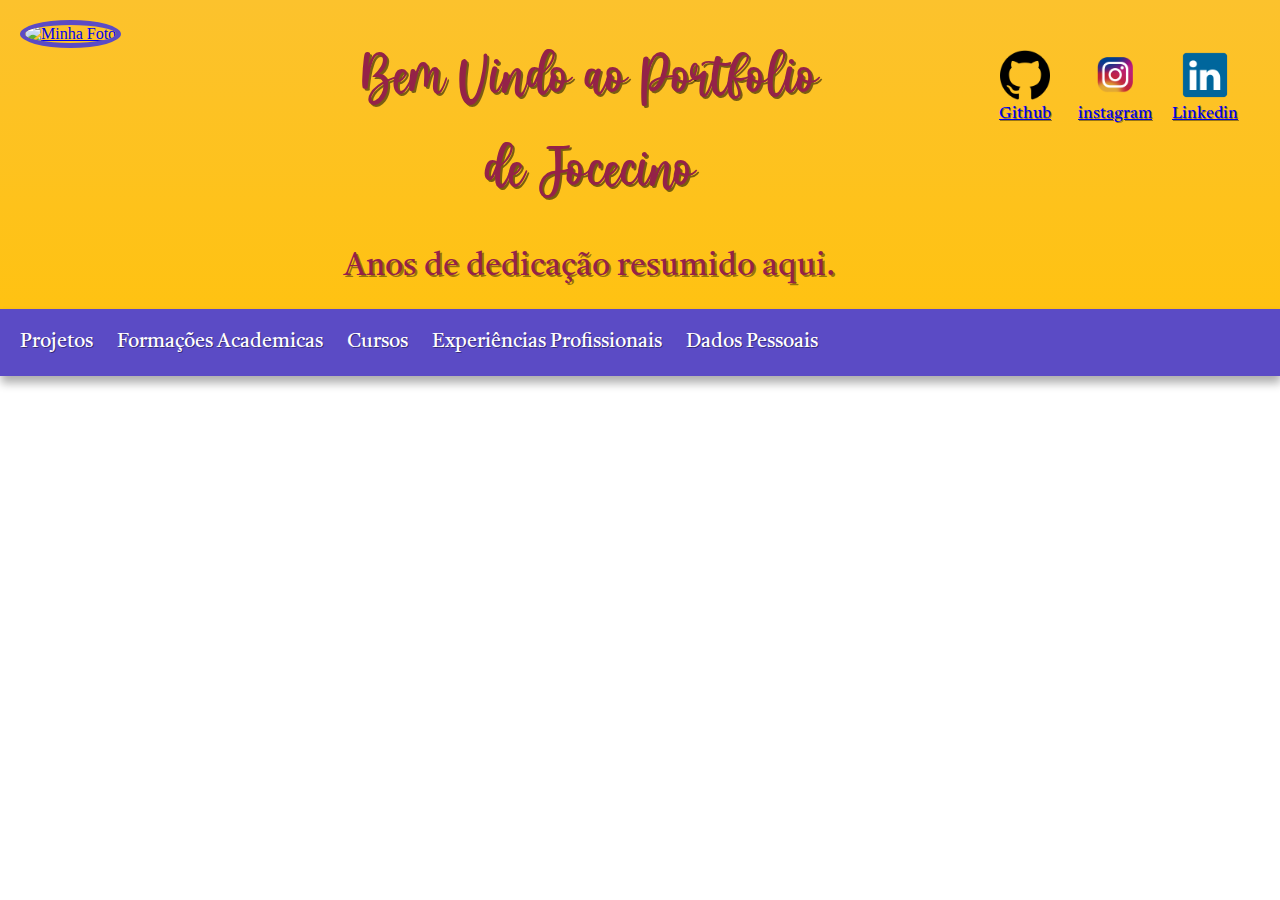
==== portfolio2022.html @ ba7dd490 "atualização" ====
<!DOCTYPE html>
<html lang="pt-br">
<head>
    <meta charset="UTF-8">
    <meta http-equiv="X-UA-Compatible" content="IE=edge">
    <meta name="viewport" content="width=device-width, initial-scale=1.0">
    <title>Portfolio Jocecino</title>
    <link rel="shortcut icon" href="Diploma-Certificate.ico" type="image/x-icon">
    <link rel="stylesheet" href="style.css">

</head>
<body>
    <header>
        <picture>
            <a href="https://www.linkedin.com/in/jocecino-santos-23845a192/ " target="_blank" rel="noopener noreferrer" >
                <img class="foto" src="https://media-exp1.licdn.com/dms/image/C4D03AQEglkpMQIqqLg/profile-displayphoto-shrink_800_800/0/1663160040881?e=1668643200&v=beta&t=uABabzr_BMX9uic5E8nunIx6dG-ldN-6oLzS2qz4iVs"
                alt="Minha Foto"
                title="Visite meu perfil no linkedin"></a>
        </picture>
    <h1> Bem Vindo ao Portfolio de Jocecino</h1>
        <p>Anos de dedicação resumido aqui.</p>
                <span>
                    <a href="https://github.com/jocecino" target="_blank" rel="noopener noreferrer">
                        <img src="./img/github.png"></img>
                        <p>Github</p>
                    </a>
                    <a href="https://www.instagram.com/jocecino/" target="_blank" rel="noopener noreferrer">
                        <img src="./img/instagram-colorido.png"></img >
                        <p>instagram</p>
                    </a>
                    <a href="https://www.linkedin.com/in/jocecino-santos-23845a192/" target="_blank" rel="noopener noreferrer">
                        <img src="./img/logo-linkedin-icon-256.png"></img>
                        <p>Linkedin</p>
                    </a>
                </span>
            
    </header>
    <nav>
        <a href="#">Projetos</a>
            <a href="#">Formações Academicas</a>
            <a href="#">Cursos</a>
            <a href="#">Experiências Profissionais</a>
            <a href="#">Dados Pessoais</a>
    </nav>
    <main>
        
    </main>
</body>
</html>
---- style.css ----
@charset "UTF-8";

@import url('https://fonts.googleapis.com/css2?family=Tiro+Devanagari+Marathi:ital@0;1&display=swap');

@font-face {
    font-family: 'Baby';
    src: url('Fontes/Baby\ Aletha.otf') format('opentype');
    font-weight: normal;
}
:root{
    --cor0: #FCC22D;
    --cor1: #FFC212;
    --cor2: #942248;
    --cor4: #FC27A7;
    --cor5: #E1F25C;
    --cor6: #5b4bc5;
    --cor7: #079DD9;

    --fonte-padrao: Arial, Verdana, Helvetica, sans-serif;
    --fonte-baby: 'Baby', cursive;
    --fonte-destaque: 'Tiro Devanagari Marathi', serif;

}

*{
    margin: 0px;
    padding: 0px;
}
header{
    display: grid;
    grid-template-columns: 1fr 4fr;
    background-image: linear-gradient(to bottom, var(--cor0), var(--cor1));
    background-color:var(--cor4);
    min-height: 10px;
    padding: 20px;
    margin: auto;
}
header > picture{
    display: flex;
    grid-column-start: 1;
    grid-column-end: 1;
    align-items: flex-start;
    height: 1px;
}
header > h1 {
    grid-column-start: 2;
    grid-column-end: 2;
    margin: auto;
    width: 60%;
    padding: 10px;
    color: var(--cor2);
    font-family: var(--fonte-baby);
    text-align: center;
    font-size: 5em;
    font-weight: normal;
    margin-bottom: 20px;
    text-shadow: 2px 2px 0px rgba(0, 0, 0, 0.521);
}
header > p {
    grid-column-start:2;
    grid-column-end: 3;
    margin: auto;
    font-family: var(--fonte-destaque);
    font-size: 2em;
    color: var(--cor2);
    text-align: center;
    max-width: 600px;
    text-shadow: 2px 2px 0px rgba(0, 0, 0, 0.418);
}

header img.foto{
    border-radius:50%; height: 100px;
    border: 5px solid var(--cor6);
}

header > span {
    display: flex;
    justify-content: center;
    margin: 0px;
    grid-column-start: 3;
    grid-column-end: 3;
    grid-row-start: 1;
    grid-row-end: 1;
    font-family: var(--fonte-destaque);
    color:white;
    text-shadow: 1px 1px 0px rgba(0, 0, 0, 0.404);
    padding: 10px;
    text-decoration: none;
    border-radius: 5px;
    text-align: center;


}
header > span img {
    justify-content: center ;
    text-align: center;
    margin: 20px;
    height: 50px;
    height: 50px;
}
header  span  p {
    margin-top: -23px;
}

nav{
    background-color: var(--cor6);
    padding: 10px;
    box-shadow: 1px 7px 9px rgba(0, 0, 0, 0.322);
}

nav a{
    display: inline-block;
    font-size: 20px;
    font-family: var(--fonte-destaque);
    color:white;
    text-shadow: 1px 1px 0px rgba(0, 0, 0, 0.404);
    padding: 10px;
    text-decoration: none;
    border-radius: 5px;
    min-inline-size: 10px;
}
nav a:hover{
    color: var(--cor2);

}
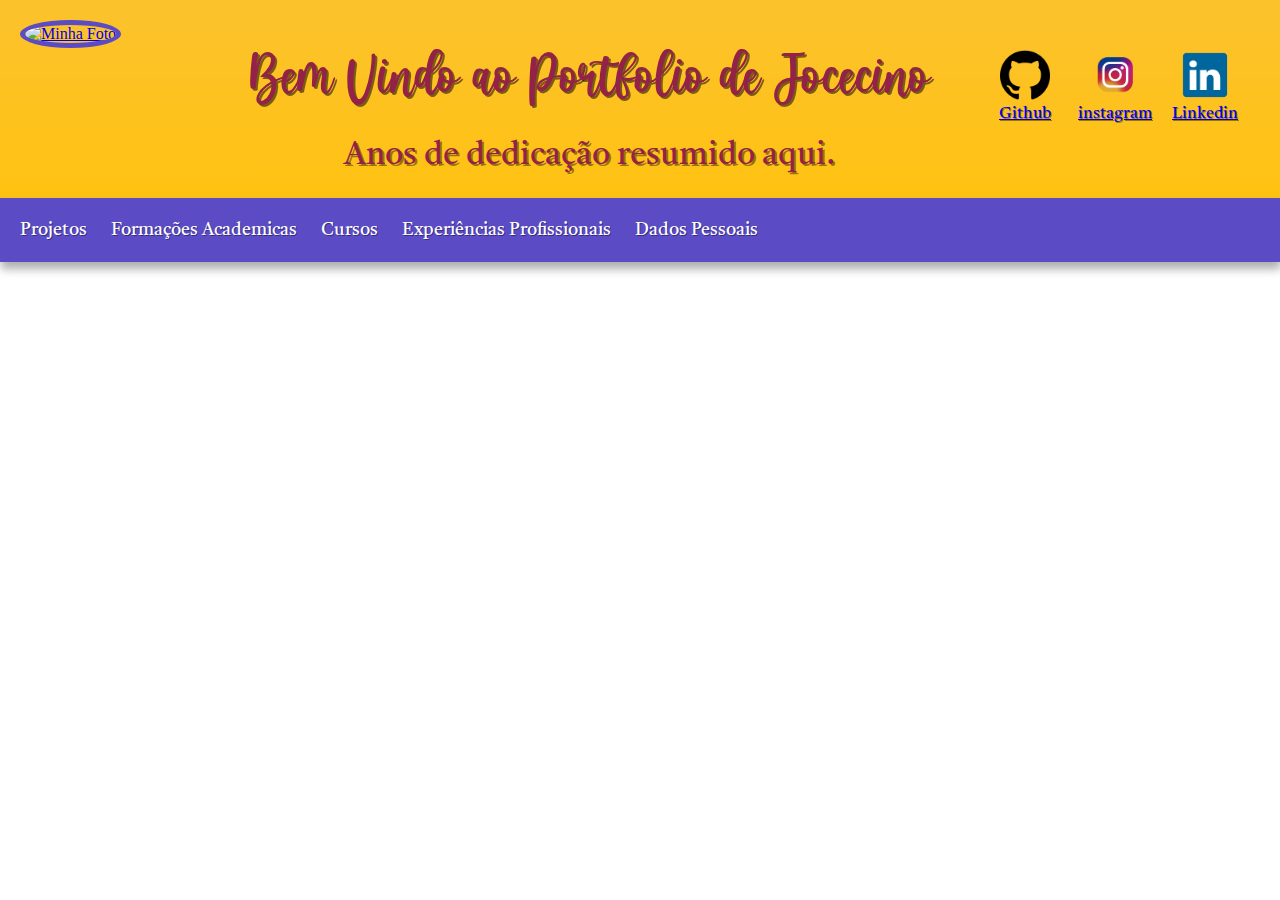
==== commit 08a9d327: "atualizações" ====
--- a/portfolio2022.html
+++ b/portfolio2022.html
@@ -10,38 +10,38 @@
 
 </head>
 <body>
-    <header>
-        <picture>
-            <a href="https://www.linkedin.com/in/jocecino-santos-23845a192/ " target="_blank" rel="noopener noreferrer" >
-                <img class="foto" src="https://media-exp1.licdn.com/dms/image/C4D03AQEglkpMQIqqLg/profile-displayphoto-shrink_800_800/0/1663160040881?e=1668643200&v=beta&t=uABabzr_BMX9uic5E8nunIx6dG-ldN-6oLzS2qz4iVs"
-                alt="Minha Foto"
-                title="Visite meu perfil no linkedin"></a>
-        </picture>
-    <h1> Bem Vindo ao Portfolio de Jocecino</h1>
-        <p>Anos de dedicação resumido aqui.</p>
-                <span>
-                    <a href="https://github.com/jocecino" target="_blank" rel="noopener noreferrer">
-                        <img src="./img/github.png"></img>
-                        <p>Github</p>
-                    </a>
-                    <a href="https://www.instagram.com/jocecino/" target="_blank" rel="noopener noreferrer">
-                        <img src="./img/instagram-colorido.png"></img >
-                        <p>instagram</p>
-                    </a>
-                    <a href="https://www.linkedin.com/in/jocecino-santos-23845a192/" target="_blank" rel="noopener noreferrer">
-                        <img src="./img/logo-linkedin-icon-256.png"></img>
-                        <p>Linkedin</p>
-                    </a>
-                </span>
-            
-    </header>
-    <nav>
-        <a href="#">Projetos</a>
-            <a href="#">Formações Academicas</a>
-            <a href="#">Cursos</a>
-            <a href="#">Experiências Profissionais</a>
-            <a href="#">Dados Pessoais</a>
-    </nav>
+        <header>
+            <picture>
+                <a href="https://www.linkedin.com/in/jocecino-santos-23845a192/ " target="_blank" rel="noopener noreferrer" >
+                    <img class="foto" src="https://media-exp1.licdn.com/dms/image/C4D03AQEglkpMQIqqLg/profile-displayphoto-shrink_800_800/0/1663160040881?e=1668643200&v=beta&t=uABabzr_BMX9uic5E8nunIx6dG-ldN-6oLzS2qz4iVs"
+                    alt="Minha Foto"
+                    title="Visite meu perfil no linkedin"></a>
+            </picture>
+        <h1> Bem Vindo ao Portfolio de Jocecino</h1>
+            <p>Anos de dedicação resumido aqui.</p>
+                    <span>
+                        <a href="https://github.com/jocecino" target="_blank" rel="noopener noreferrer">
+                            <img src="./img/github.png"></img>
+                            <p>Github</p>
+                        </a>
+                        <a href="https://www.instagram.com/jocecino/" target="_blank" rel="noopener noreferrer">
+                            <img src="./img/instagram-colorido.png"></img >
+                            <p>instagram</p>
+                        </a>
+                        <a href="https://www.linkedin.com/in/jocecino-santos-23845a192/" target="_blank" rel="noopener noreferrer">
+                            <img src="./img/logo-linkedin-icon-256.png"></img>
+                            <p>Linkedin</p>
+                        </a>
+                    </span>
+        
+        </header>
+        <nav>
+            <a href="#">Projetos</a>
+                <a href="#">Formações Academicas</a>
+                <a href="#">Cursos</a>
+                <a href="#">Experiências Profissionais</a>
+                <a href="#">Dados Pessoais</a>
+        </nav>
     <main>
         
     </main>
--- a/style.css
+++ b/style.css
@@ -31,7 +31,7 @@
     grid-template-columns: 1fr 4fr;
     background-image: linear-gradient(to bottom, var(--cor0), var(--cor1));
     background-color:var(--cor4);
-    min-height: 10px;
+    min-height: 150px;
     padding: 20px;
     margin: auto;
 }
@@ -45,15 +45,13 @@
 header > h1 {
     grid-column-start: 2;
     grid-column-end: 2;
-    margin: auto;
-    width: 60%;
     padding: 10px;
+    width: auto;
     color: var(--cor2);
     font-family: var(--fonte-baby);
     text-align: center;
     font-size: 5em;
     font-weight: normal;
-    margin-bottom: 20px;
     text-shadow: 2px 2px 0px rgba(0, 0, 0, 0.521);
 }
 header > p {
@@ -69,7 +67,7 @@
 }
 
 header img.foto{
-    border-radius:50%; height: 100px;
+    border-radius:50%; height: 150px;
     border: 5px solid var(--cor6);
 }
 
@@ -106,11 +104,14 @@
     background-color: var(--cor6);
     padding: 10px;
     box-shadow: 1px 7px 9px rgba(0, 0, 0, 0.322);
+    min-width: 300px;
+    margin: auto;
+    padding: 10px;
 }
 
 nav a{
     display: inline-block;
-    font-size: 20px;
+    font-size: 18px;
     font-family: var(--fonte-destaque);
     color:white;
     text-shadow: 1px 1px 0px rgba(0, 0, 0, 0.404);
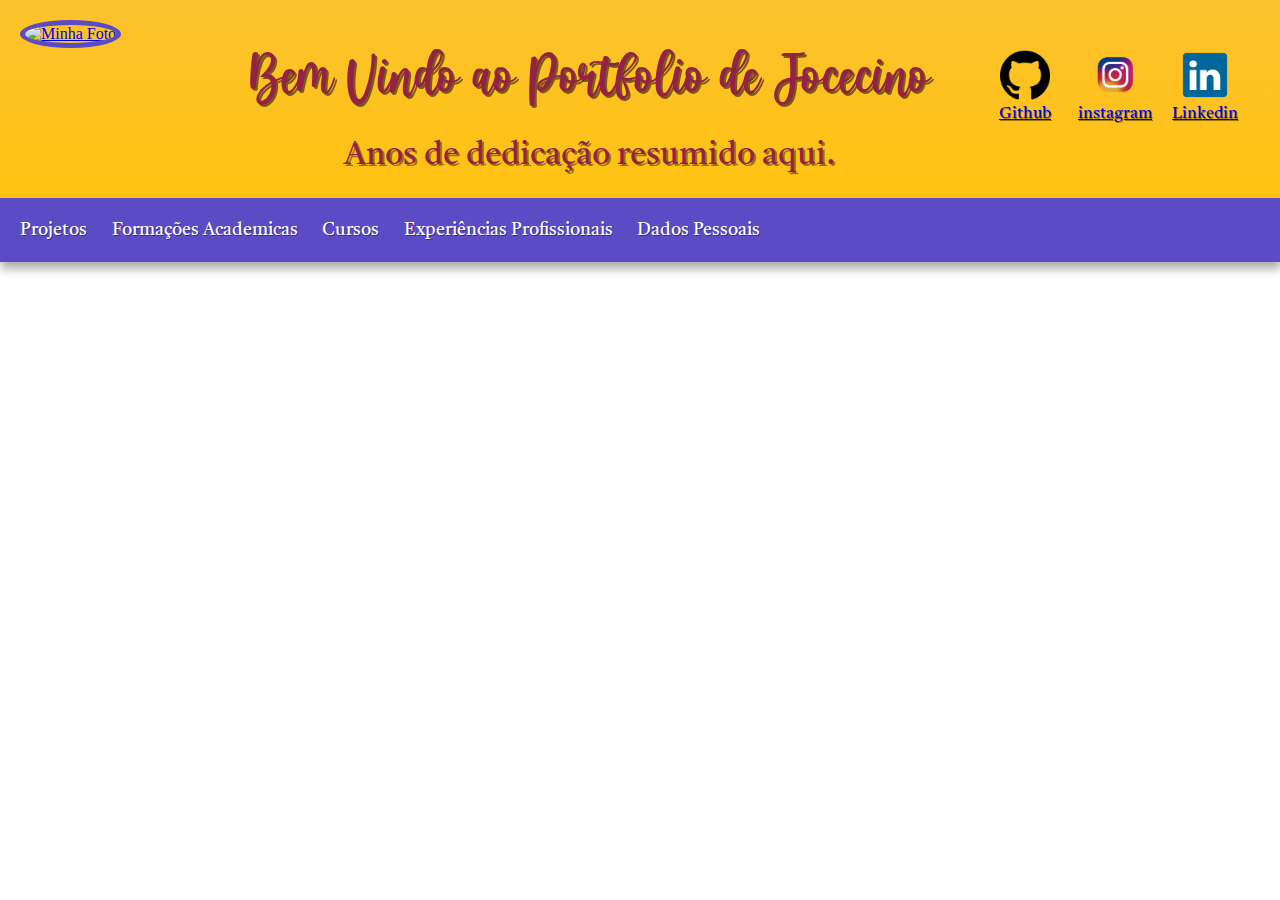
==== commit f5a11d5c: "header resposivo" ====
--- a/portfolio2022.html
+++ b/portfolio2022.html
@@ -30,9 +30,9 @@
                         </a>
                         <a href="https://www.linkedin.com/in/jocecino-santos-23845a192/" target="_blank" rel="noopener noreferrer">
                             <img src="./img/logo-linkedin-icon-256.png"></img>
-                            <p>Linkedin</p>
-                        </a>
+                            <p>Linkedin</p></a>
                     </span>
+               
         
         </header>
         <nav>
@@ -42,8 +42,10 @@
                 <a href="#">Experiências Profissionais</a>
                 <a href="#">Dados Pessoais</a>
         </nav>
+      
     <main>
         
     </main>
+
 </body>
 </html>--- a/style.css
+++ b/style.css
@@ -6,7 +6,9 @@
     font-family: 'Baby';
     src: url('Fontes/Baby\ Aletha.otf') format('opentype');
     font-weight: normal;
+
 }
+
 :root{
     --cor0: #FCC22D;
     --cor1: #FFC212;
@@ -31,9 +33,10 @@
     grid-template-columns: 1fr 4fr;
     background-image: linear-gradient(to bottom, var(--cor0), var(--cor1));
     background-color:var(--cor4);
-    min-height: 150px;
     padding: 20px;
     margin: auto;
+    min-width: 1050px;
+    height: auto;
 }
 header > picture{
     display: flex;
@@ -86,8 +89,6 @@
     text-decoration: none;
     border-radius: 5px;
     text-align: center;
-
-
 }
 header > span img {
     justify-content: center ;
@@ -99,14 +100,25 @@
 header  span  p {
     margin-top: -23px;
 }
-
+.login-button button{
+    border: none;
+    background-color: #FC27A7;
+    padding: 10px 15px;
+    border-radius: 5px;
+}
+.mobile-menu-icon{
+    display: none;
+}
+.mobile-menu{
+    display: none;
+}
 nav{
     background-color: var(--cor6);
     padding: 10px;
     box-shadow: 1px 7px 9px rgba(0, 0, 0, 0.322);
-    min-width: 300px;
+    min-width: 1070px;
     margin: auto;
-    padding: 10px;
+    font-size: min(18px, 5vw);
 }
 
 nav a{
@@ -122,5 +134,61 @@
 }
 nav a:hover{
     color: var(--cor2);
+}
+@media only screen and (max-width:1090px){
+    header {
+        grid: unset;
+        display: block;
+        text-align: center;
+        justify-content: center;
+        height: 100%;
+        min-width: unset;
+    }
+    header > picture {
+        position: absolute;
+        top:8;
+        left: 16px;
+    }
+    nav {
+        min-width: unset;
+    }
 
+
+@media only screen and (max-width: 1038px){
+header > span > a{
+        display: none;
+        visibility: hidden;}
+header{
+    justify-items: center;
+        min-height: 150px;
+        padding: 20px;
+    }  
+header > h1 {
+    text-align: center;
+    font-size: 3em;
+    font-weight: normal;
+    margin-bottom: 20px;
+    }
+header > p {
+    max-width: 600px;
+    padding-right: 10px;
+    padding-left: 10px;
+    margin: auto;
+}
+header > picture {
+    display: contents;
+    width: auto;
+    position: absolute;
+}
+nav{
+    padding: 10px;
+    box-shadow: 1px 7px 9px rgba(0, 0, 0, 0.445);
+    transition-duration: .5s;
+}
+nav a {
+    padding: 10px;
+    text-decoration: none;
+    font-weight: bold;
+    border-radius: 5px;
+}
 }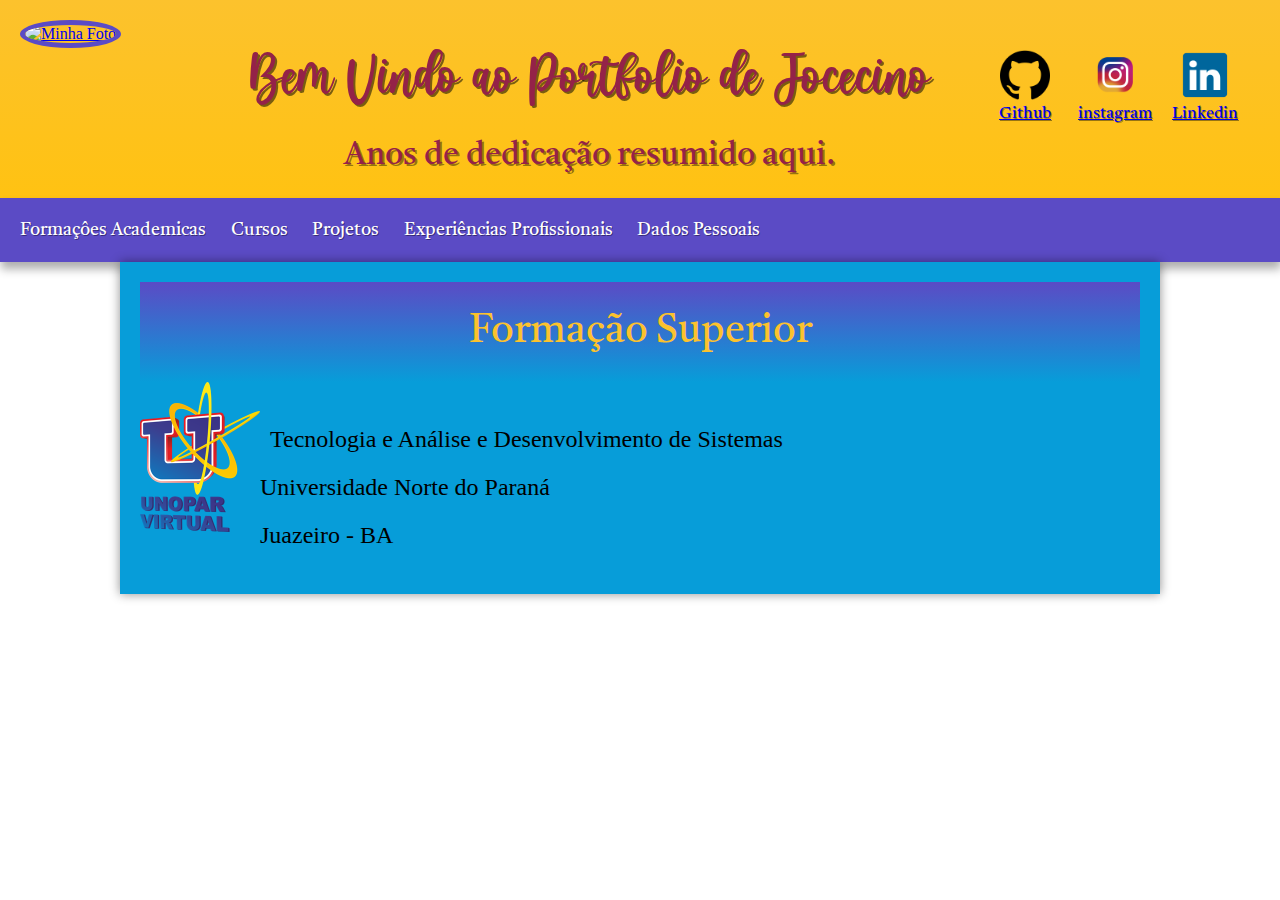
==== commit 851a8057: "inserindo dados ao article" ====
--- a/portfolio2022.html
+++ b/portfolio2022.html
@@ -36,15 +36,26 @@
         
         </header>
         <nav>
-            <a href="#">Projetos</a>
-                <a href="#">Formações Academicas</a>
+            <a href="#">Formaçôes Academicas</a>
                 <a href="#">Cursos</a>
+                <a href="#">Projetos</a>
                 <a href="#">Experiências Profissionais</a>
                 <a href="#">Dados Pessoais</a>
         </nav>
       
     <main>
-        
+        <article>
+                <h1>Formação Superior</h1>
+                <a href="https://www.unopar.com.br/institucional/nossa-historia/" target="_blank" rel="noopener noreferrer" >
+                    <img class="logo" src="img/logo unopar.png"
+                    alt="unopar"
+                    title="Conheca Um Pouco da Unopar"></a>
+                <p>Tecnologia e Análise e Desenvolvimento de Sistemas<br>
+                    Universidade Norte do Paraná<br>
+                    Juazeiro - BA<br>
+                </p>
+        </article>
+
     </main>
 
 </body>
--- a/style.css
+++ b/style.css
@@ -13,6 +13,7 @@
     --cor0: #FCC22D;
     --cor1: #FFC212;
     --cor2: #942248;
+    --cor3: #ac1b72;
     --cor4: #FC27A7;
     --cor5: #E1F25C;
     --cor6: #5b4bc5;
@@ -135,6 +136,8 @@
 nav a:hover{
     color: var(--cor2);
 }
+/* Inico da media query*/
+
 @media only screen and (max-width:1090px){
     header {
         grid: unset;
@@ -165,7 +168,7 @@
     }  
 header > h1 {
     text-align: center;
-    font-size: 3em;
+    font-size: 4em;
     font-weight: normal;
     margin-bottom: 20px;
     }
@@ -181,14 +184,63 @@
     position: absolute;
 }
 nav{
-    padding: 10px;
-    box-shadow: 1px 7px 9px rgba(0, 0, 0, 0.445);
+    padding: 5px;
+    box-shadow: 1px 3px 8px rgba(0, 0, 0, 0.445);
     transition-duration: .5s;
 }
 nav a {
-    padding: 10px;
-    text-decoration: none;
+    padding: 4px;
+    text-decoration: none;
+    border-radius: 5px;
+    margin: 4px;
+}
+}
+}
+
+/* Inico do style do main */
+main{
+    background-color:var(--cor7);
+    min-width: 300px;
+    max-width: 1000px;
+    margin: auto; 
+    padding: 20px;
+    box-shadow: 0px 0px 10px rgba(0, 0, 0, 0.445)
+}
+main  p {
+    margin: 15px 0px;
+    text-align: justify;
+    text-indent: 10px;
+    font-size: 1.5em;
+    line-height: 2em;
+}
+main strong {
     font-weight: bold;
-    border-radius: 5px;
-}
+}
+main article img.logo{
+    height: 150px;
+    float: left;
+    max-width: 186px;
+    
+}
+main a {
+    text-decoration: none;
+    padding: 2px 6px;
+    border-radius: 10px;
+}
+main article  h1 {
+    text-align: center;
+    color:var(--cor0);
+    font-family: var(--fonte-destaque);
+    font-weight: normal;
+    font-size: 2.5em;
+    line-height: 2.5em;
+    background-image: linear-gradient(to bottom, var(--cor6), transparent);
+}
+main article > h2 {
+    font-family: var(--fonte-padrao);
+    color: var(--cor3);
+    font-size: 1.3em;
+    font-weight: normal;
+    background-image: linear-gradient(to right, var(--cor2), var(--cor1), transparent);
+    text-indent: 8px;
 }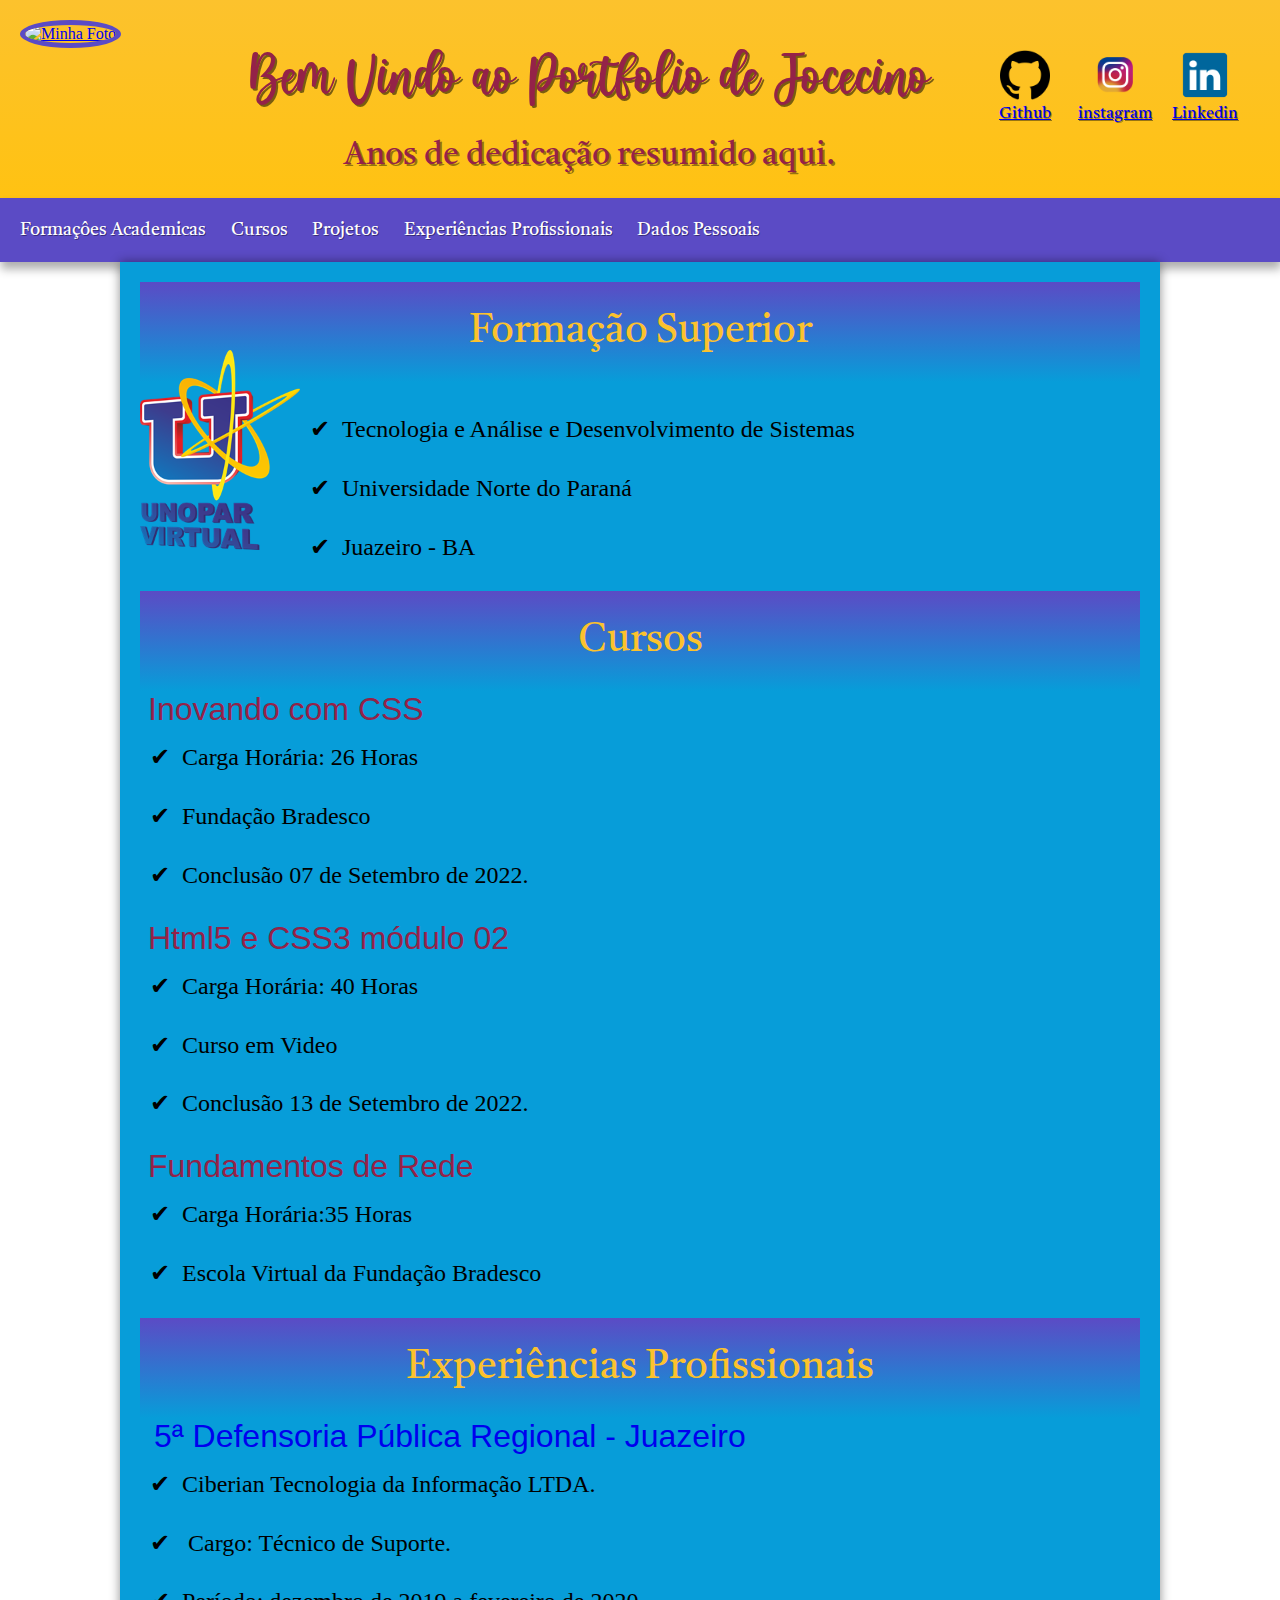
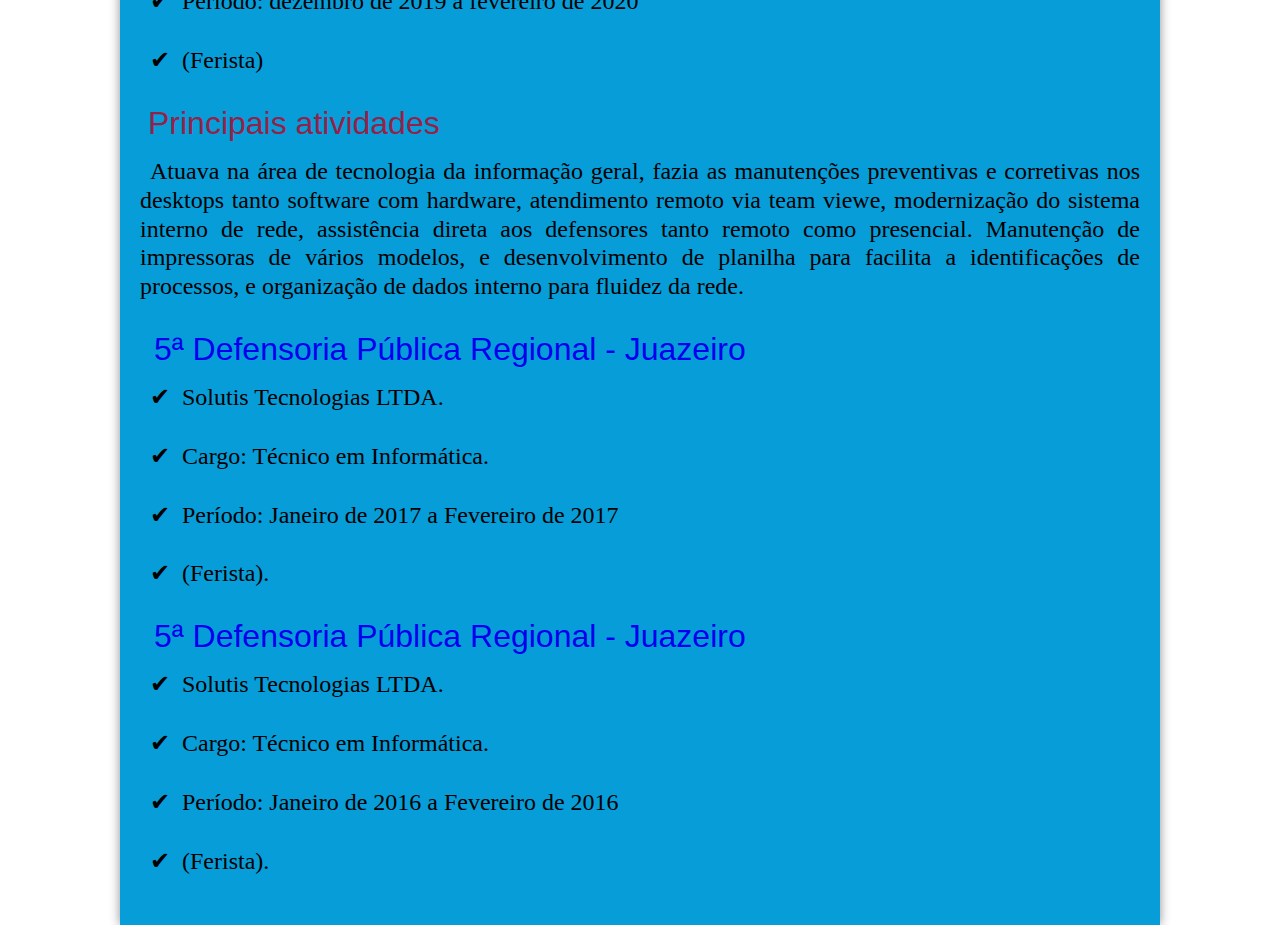
==== commit 54c77de9: "começando a organizar o corpo html e css" ====
--- a/portfolio2022.html
+++ b/portfolio2022.html
@@ -50,11 +50,58 @@
                     <img class="logo" src="img/logo unopar.png"
                     alt="unopar"
                     title="Conheca Um Pouco da Unopar"></a>
-                <p>Tecnologia e Análise e Desenvolvimento de Sistemas<br>
-                    Universidade Norte do Paraná<br>
-                    Juazeiro - BA<br>
-                </p>
-        </article>
+                    <ul>
+                    <li>Tecnologia e Análise e Desenvolvimento de Sistemas
+                        <li>Universidade Norte do Paraná
+                        <li>Juazeiro - BA
+                </ul>
+                <h1>Cursos</h1>
+                <h2>Inovando com CSS</h2>
+                <ul> 
+                     <li>Carga Horária: 26 Horas
+                     <li>Fundação Bradesco
+                     <li>Conclusão 07 de Setembro de 2022.
+                     </ul>
+
+                <h2>Html5 e CSS3 módulo 02</h2>
+                    <ul>
+                        <li>Carga Horária: 40 Horas
+                        <li>Curso em Video
+                        <li>Conclusão 13 de Setembro de 2022.
+                    </ul>
+                     
+                    <h2>Fundamentos de Rede</h2>
+                    <ul><li>Carga Horária:35 Horas
+                    <li>Escola Virtual da Fundação Bradesco
+                </ul>
+                <h1>Experiências Profissionais</h1>
+
+                <h2><a href="https://www.defensoria.ba.def.br/" target="_blank" rel="noopener noreferrer">5ª Defensoria Pública Regional - Juazeiro</a></h2>
+<ul>
+    <li>Ciberian Tecnologia da Informação LTDA.
+    <li> Cargo: Técnico de Suporte.
+    <li>Período: dezembro de 2019 a fevereiro de 2020
+    <li>(Ferista)
+</ul>
+<h2>Principais atividades </h2>
+    <p>Atuava na área de tecnologia da informação geral, fazia as manutenções preventivas e corretivas nos desktops tanto software com hardware, atendimento remoto via team viewe, modernização do sistema interno de rede, assistência direta aos defensores tanto remoto como presencial. Manutenção de impressoras de vários modelos, e desenvolvimento de planilha para facilita a identificações de processos, e organização de dados interno para fluidez da rede.</p>
+
+    <h2><a href="https://www.defensoria.ba.def.br/" target="_blank" rel="noopener noreferrer">5ª Defensoria Pública Regional - Juazeiro</a></h2>
+<ul>
+    <li>Solutis Tecnologias LTDA.
+    <li>Cargo: Técnico em Informática.
+    <li>Período: Janeiro de 2017 a Fevereiro de 2017
+    <li>(Ferista).
+</ul>
+
+<h2><a href="https://www.defensoria.ba.def.br/" target="_blank" rel="noopener noreferrer">5ª Defensoria Pública Regional - Juazeiro</a></h2>
+<ul>
+    <li>Solutis Tecnologias LTDA.
+    <li>Cargo: Técnico em Informática.
+    <li>Período: Janeiro de 2016 a Fevereiro de 2016
+    <li>(Ferista).
+</ul>
+</article>
 
     </main>
 
--- a/style.css
+++ b/style.css
@@ -100,18 +100,6 @@
 }
 header  span  p {
     margin-top: -23px;
-}
-.login-button button{
-    border: none;
-    background-color: #FC27A7;
-    padding: 10px 15px;
-    border-radius: 5px;
-}
-.mobile-menu-icon{
-    display: none;
-}
-.mobile-menu{
-    display: none;
 }
 nav{
     background-color: var(--cor6);
@@ -206,26 +194,36 @@
     padding: 20px;
     box-shadow: 0px 0px 10px rgba(0, 0, 0, 0.445)
 }
-main  p {
+main article ul li{
+    list-style-type: '\2714\00A0\00A0';
+    list-style-position: inside;
     margin: 15px 0px;
     text-align: justify;
     text-indent: 10px;
     font-size: 1.5em;
-    line-height: 2em;
+    line-height: 1.2em;
+    justify-content: center;
+    margin-bottom: 30px;
+    
 }
 main strong {
     font-weight: bold;
 }
 main article img.logo{
-    height: 150px;
+    height: 200px;
     float: left;
     max-width: 186px;
+    margin-top: -32px;
     
 }
 main a {
     text-decoration: none;
     padding: 2px 6px;
     border-radius: 10px;
+}
+main a:hover{
+    color: white;
+
 }
 main article  h1 {
     text-align: center;
@@ -238,9 +236,19 @@
 }
 main article > h2 {
     font-family: var(--fonte-padrao);
-    color: var(--cor3);
-    font-size: 1.3em;
-    font-weight: normal;
-    background-image: linear-gradient(to right, var(--cor2), var(--cor1), transparent);
+    color: var(--cor2);
+    font-size: 2em;
+    font-weight: normal;
+    background-image: linear-gradient(to right, var(--cor6), var(), transparent);
     text-indent: 8px;
+    
+}
+main p {
+    margin: 15px 0px;
+    text-align: justify;
+    text-indent: 10px;
+    font-size: 1.5em;
+    line-height: 1.2em;
+    justify-content: center;
+    margin-bottom: 30px;
 }